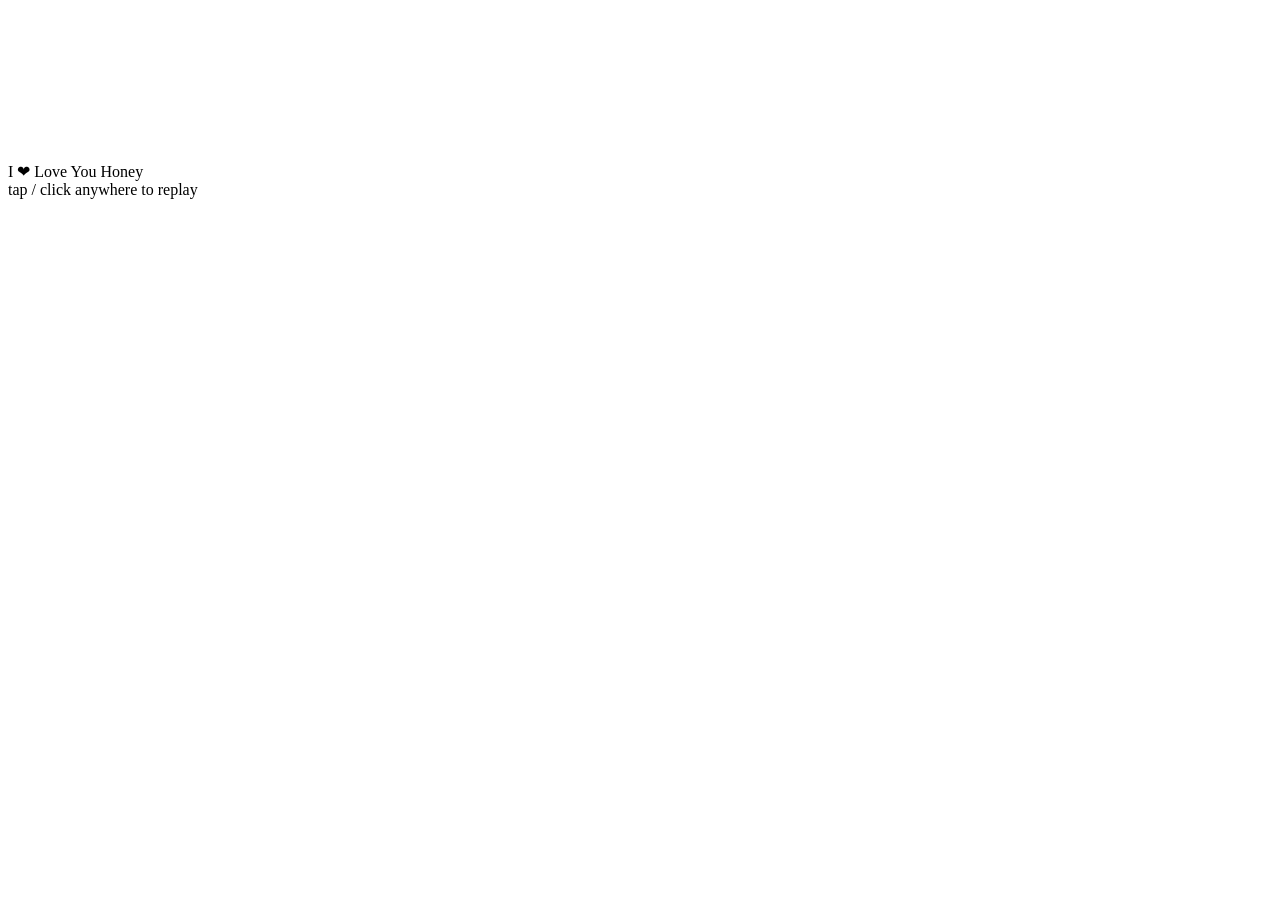
==== index.html @ a8d40981 "Add files via upload" ====
<!DOCTYPE html>
<html lang="en">
<head>
<meta charset="UTF-8">
<meta name="viewport" content="width=device-width, initial-scale=1.0, viewport-fit=cover">
<title>I Love You Honey</title>
<link rel="stylesheet" href="project4.css" />
</head>
<body>

  <!-- Layer 1: matrix / digital rain background -->
  <canvas id="rainCanvas"></canvas>

  <!-- Layer 2: soft bokeh / defocus blobs used during transitions -->
  <canvas id="bokehCanvas"></canvas>

  <!-- Layer 3: heart particle system (thousands of glowing points) -->
  <canvas id="heartCanvas"></canvas>
  <canvas id="heartGlowCanvas"></canvas>

  <!-- Layer 4: DOM text stage (countdown, words, final caption) -->
  <div id="stage">
    <div id="countdown"></div>
    <div id="wordStage"></div>
    <div id="centerCaption">I <span class="heartGlyph">&#10084;</span> Love You Honey</div>
  </div>

  <div id="hint">tap / click anywhere to replay</div>

  <script src="project4.js"></script>
</body>
</html>
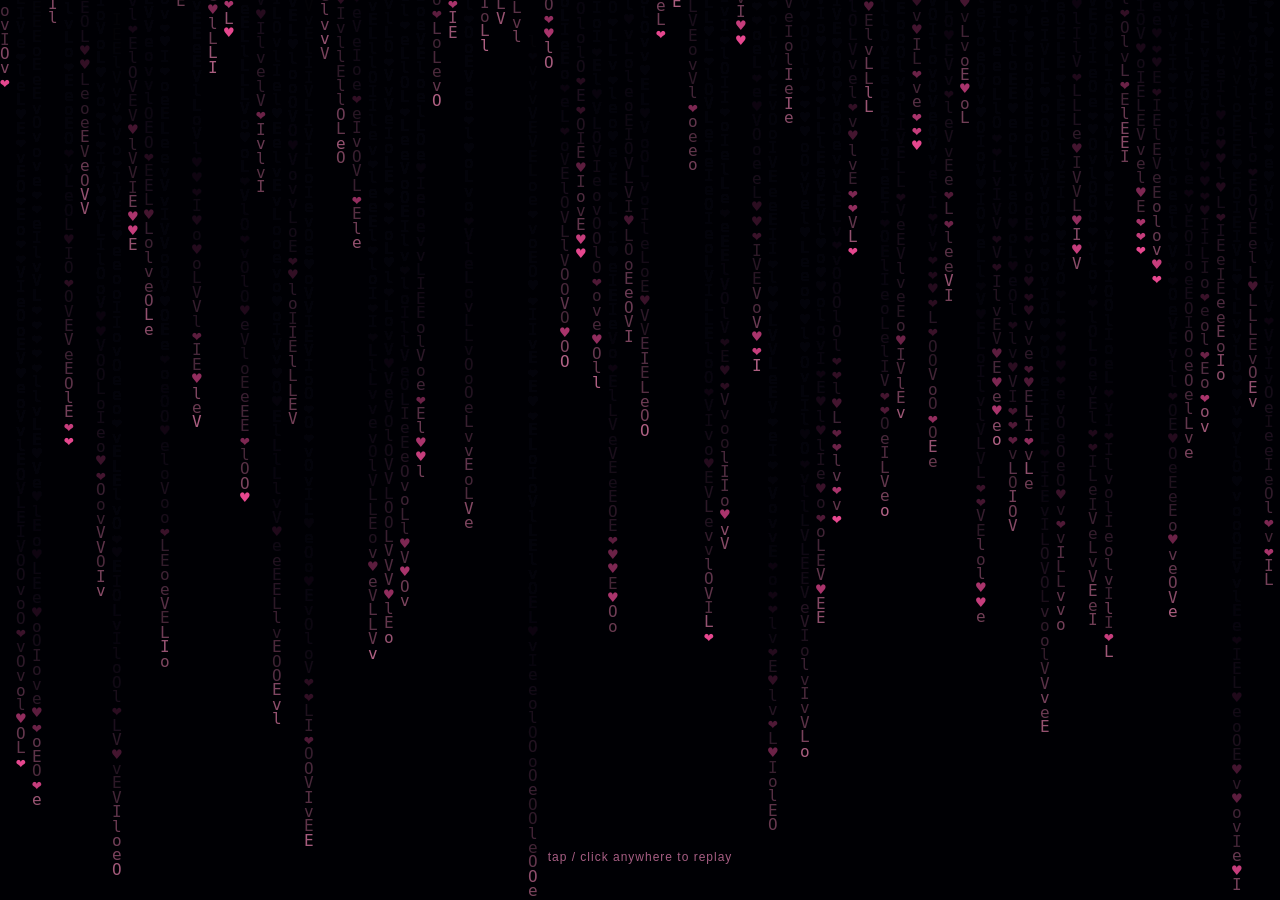
==== commit 0bad35a3: "index.html" ====
--- a/index.html
+++ b/index.html
@@ -4,7 +4,7 @@
 <meta charset="UTF-8">
 <meta name="viewport" content="width=device-width, initial-scale=1.0, viewport-fit=cover">
 <title>I Love You Honey</title>
-<link rel="stylesheet" href="project4.css" />
+<link rel="stylesheet" href="index.css" />
 </head>
 <body>
 
@@ -27,6 +27,6 @@
 
   <div id="hint">tap / click anywhere to replay</div>
 
-  <script src="project4.js"></script>
+  <script src="index.js"></script>
 </body>
-</html>+</html>
--- a/index.css
+++ b/index.css
@@ -0,0 +1,233 @@
+/* =========================================================
+   GLOBAL / RESET
+   ========================================================= */
+* {
+  box-sizing: border-box;
+}
+
+html, body {
+  margin: 0;
+  padding: 0;
+  width: 100%;
+  height: 100%;
+  background: #05060a;
+  overflow: hidden;
+  font-family: 'Segoe UI', 'Trebuchet MS', sans-serif;
+  -webkit-font-smoothing: antialiased;
+}
+
+/* =========================================================
+   CANVAS LAYERS (stacked, full-screen, GPU friendly)
+   ========================================================= */
+#rainCanvas,
+#bokehCanvas,
+#heartCanvas,
+#heartGlowCanvas {
+  position: fixed;
+  top: 0;
+  left: 0;
+  width: 100vw;
+  height: 100vh;
+  display: block;
+}
+
+#rainCanvas   { z-index: 1; }
+#bokehCanvas  { z-index: 2; opacity: 0; transition: opacity 1.2s ease; }
+#heartGlowCanvas {
+  z-index: 3;
+  filter: blur(14px) saturate(1.3);
+  opacity: 0;
+  transition: opacity 1.4s ease;
+  will-change: opacity;
+}
+#heartCanvas  {
+  z-index: 4;
+  opacity: 0;
+  transition: opacity 1.4s ease;
+  will-change: opacity;
+}
+
+#bokehCanvas.show,
+#heartCanvas.show,
+#heartGlowCanvas.show {
+  opacity: 1;
+}
+
+/* =========================================================
+   TEXT STAGE
+   ========================================================= */
+#stage {
+  position: fixed;
+  top: 0;
+  left: 0;
+  width: 100%;
+  height: 100%;
+  z-index: 10;
+  display: flex;
+  align-items: center;
+  justify-content: center;
+  pointer-events: none;
+}
+
+/* ---------- Shared "LED / dot matrix" glowing text look ---------- */
+.ledText {
+  position: relative;
+  font-weight: 800;
+  line-height: 1;
+  color: transparent;
+  background-image:
+    radial-gradient(circle, #fbf6e8 42%, transparent 45%),
+    linear-gradient(100deg, #fff2c4 20%, #ffffff 40%, #ffd977 55%, #fff2c4 75%);
+  background-size: 9px 9px, 300% 100%;
+  background-blend-mode: normal;
+  -webkit-background-clip: text;
+  background-clip: text;
+  filter:
+    drop-shadow(0 0 10px rgba(255, 221, 136, 0.75))
+    drop-shadow(0 0 26px rgba(255, 187, 85, 0.55))
+    drop-shadow(0 0 55px rgba(255, 187, 85, 0.35));
+  opacity: 0;
+  transform: scale(0.35);
+  letter-spacing: 2px;
+  text-align: center;
+}
+
+.ledText.pop {
+  animation:
+    ledPop 0.85s cubic-bezier(.22, 1, .36, 1) forwards,
+    ledShine 1.1s linear forwards;
+}
+
+@keyframes ledPop {
+  0%   { opacity: 0; transform: scale(0.35); letter-spacing: 14px; }
+  38%  { opacity: 1; transform: scale(1.16); letter-spacing: 2px; }
+  58%  { opacity: 1; transform: scale(0.97); }
+  78%  { opacity: 1; transform: scale(1);    }
+  100% { opacity: 1; transform: scale(1);    }
+}
+
+@keyframes ledShine {
+  0%   { background-position: 0 0, 200% 0; }
+  100% { background-position: 0 0, -60% 0; }
+}
+
+.ledText.fadeOut {
+  animation: ledFadeOut 0.45s ease forwards;
+}
+@keyframes ledFadeOut {
+  to { opacity: 0; transform: scale(0.82); }
+}
+
+/* countdown numbers */
+#countdown {
+  position: absolute;
+  top: 50%;
+  left: 50%;
+  transform: translate(-50%, -50%);
+  display: flex;
+  align-items: center;
+  justify-content: center;
+  font-size: clamp(90px, 26vw, 340px);
+  pointer-events: none;
+}
+#countdown .ledText {
+  position: relative;
+  top: auto;
+  left: auto;
+  transform-origin: center;
+  margin: 0;
+}
+
+/* travelling spark that orbits each numeral / letter */
+.spark {
+  position: absolute;
+  width: 10px;
+  height: 10px;
+  border-radius: 50%;
+  top: 50%;
+  left: 50%;
+  background: radial-gradient(circle, #fffdf0 0%, #ffe9a8 45%, transparent 72%);
+  box-shadow: 0 0 18px 6px rgba(255, 233, 168, 0.85);
+  opacity: 0;
+}
+.spark.show {
+  animation: orbit 0.85s ease-in-out forwards;
+}
+@keyframes orbit {
+  0%   { opacity: 0; transform: translate(-50%, -50%) rotate(0deg)   translateX(15vmin) rotate(0deg)    scale(0.4); }
+  14%  { opacity: 1; }
+  50%  { transform: translate(-50%, -50%) rotate(180deg) translateX(15vmin) rotate(-180deg) scale(1); }
+  86%  { opacity: 1; }
+  100% { opacity: 0; transform: translate(-50%, -50%) rotate(360deg) translateX(15vmin) rotate(-360deg) scale(0.4); }
+}
+
+/* word-by-word reveal: You / Are / My / Love */
+#wordStage {
+  position: relative;
+  display: flex;
+  align-items: center;
+  justify-content: center;
+}
+#wordStage .ledText {
+  font-size: clamp(64px, 15vw, 210px);
+  position: relative;
+}
+
+/* final centered script caption inside the heart */
+#centerCaption {
+  position: absolute;
+  top: 50%;
+  left: 50%;
+  transform: translate(-50%, -50%) scale(0.6);
+  z-index: 12;
+  white-space: nowrap;
+  font-family: 'Segoe Script', 'Brush Script MT', cursive;
+  font-size: clamp(16px, 3.6vmin, 34px);
+  font-weight: 700;
+  letter-spacing: 0.5px;
+  color: transparent;
+  background: linear-gradient(100deg, #ffe1ec 15%, #ffffff 40%, #ff9fc7 55%, #ffe1ec 80%);
+  background-size: 300% 100%;
+  -webkit-background-clip: text;
+  background-clip: text;
+  filter:
+    drop-shadow(0 0 10px rgba(255, 47, 143, 0.75))
+    drop-shadow(0 0 26px rgba(255, 47, 143, 0.55));
+  opacity: 0;
+}
+#centerCaption.show {
+  animation: capIn 1.3s cubic-bezier(.22, 1, .36, 1) forwards,
+             ledShine 2.6s linear 1.3s infinite;
+}
+@keyframes capIn {
+  0%   { opacity: 0; transform: translate(-50%, -50%) scale(0.55); }
+  60%  { opacity: 1; transform: translate(-50%, -50%) scale(1.08); }
+  100% { opacity: 1; transform: translate(-50%, -50%) scale(1); }
+}
+.heartGlyph {
+  color: #ff3f6f;
+  -webkit-text-fill-color: #ff3f6f;
+  text-shadow: 0 0 10px rgba(255, 47, 111, 0.9);
+}
+
+/* =========================================================
+   HINT
+   ========================================================= */
+#hint {
+  position: fixed;
+  bottom: 4vh;
+  width: 100%;
+  text-align: center;
+  color: rgba(255, 143, 199, 0.65);
+  font-size: 12px;
+  letter-spacing: 1px;
+  z-index: 20;
+}
+
+/* =========================================================
+   RESPONSIVE TWEAKS
+   ========================================================= */
+@media (max-width: 480px) {
+  #countdown { font-size: clamp(80px, 34vw, 220px); }
+  #wordStage .ledText { font-size: clamp(50px, 20vw, 140px); }
+}
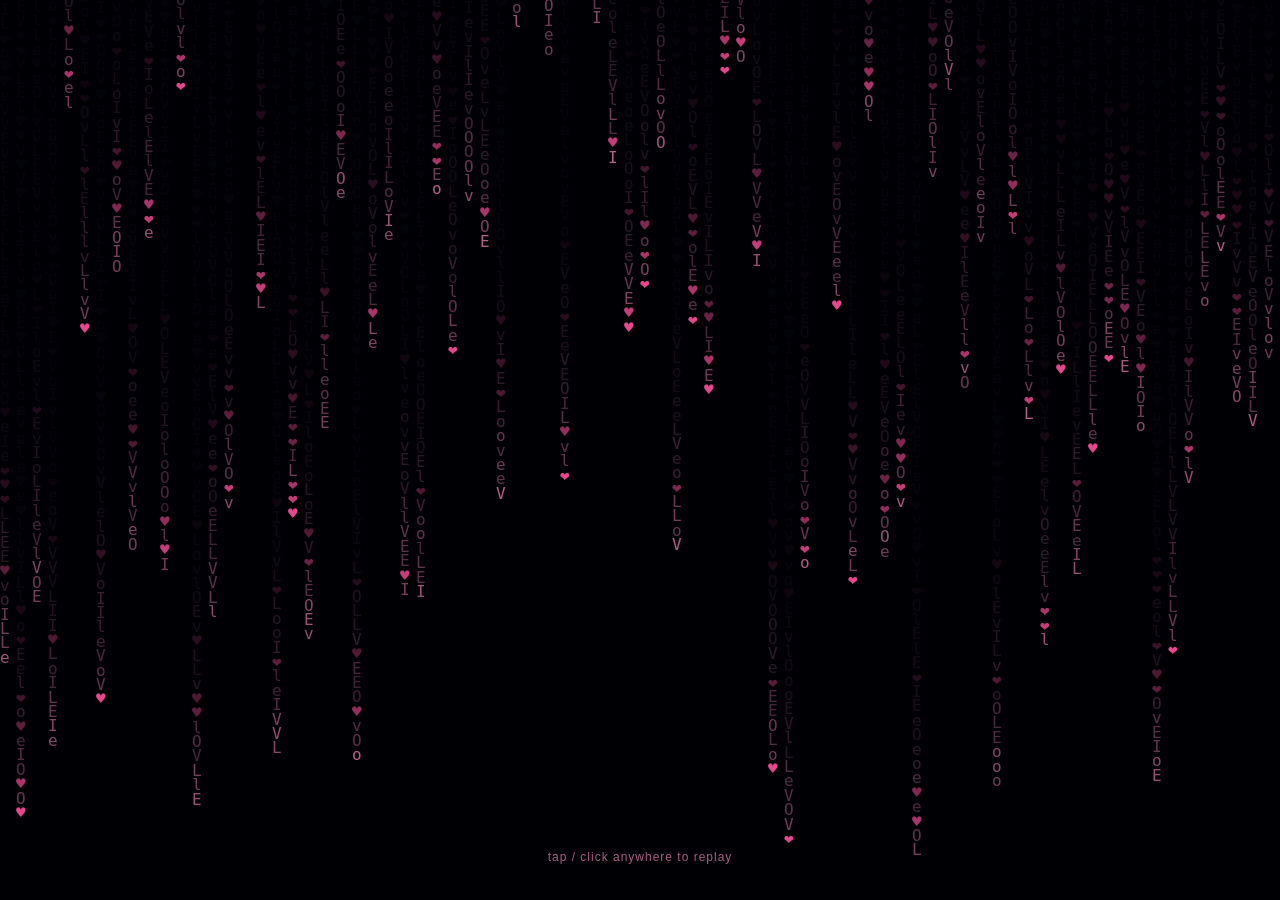
==== commit dd54816b: "Add files via upload" ====
--- a/index.html
+++ b/index.html
@@ -29,4 +29,4 @@
 
   <script src="index.js"></script>
 </body>
-</html>
+</html>
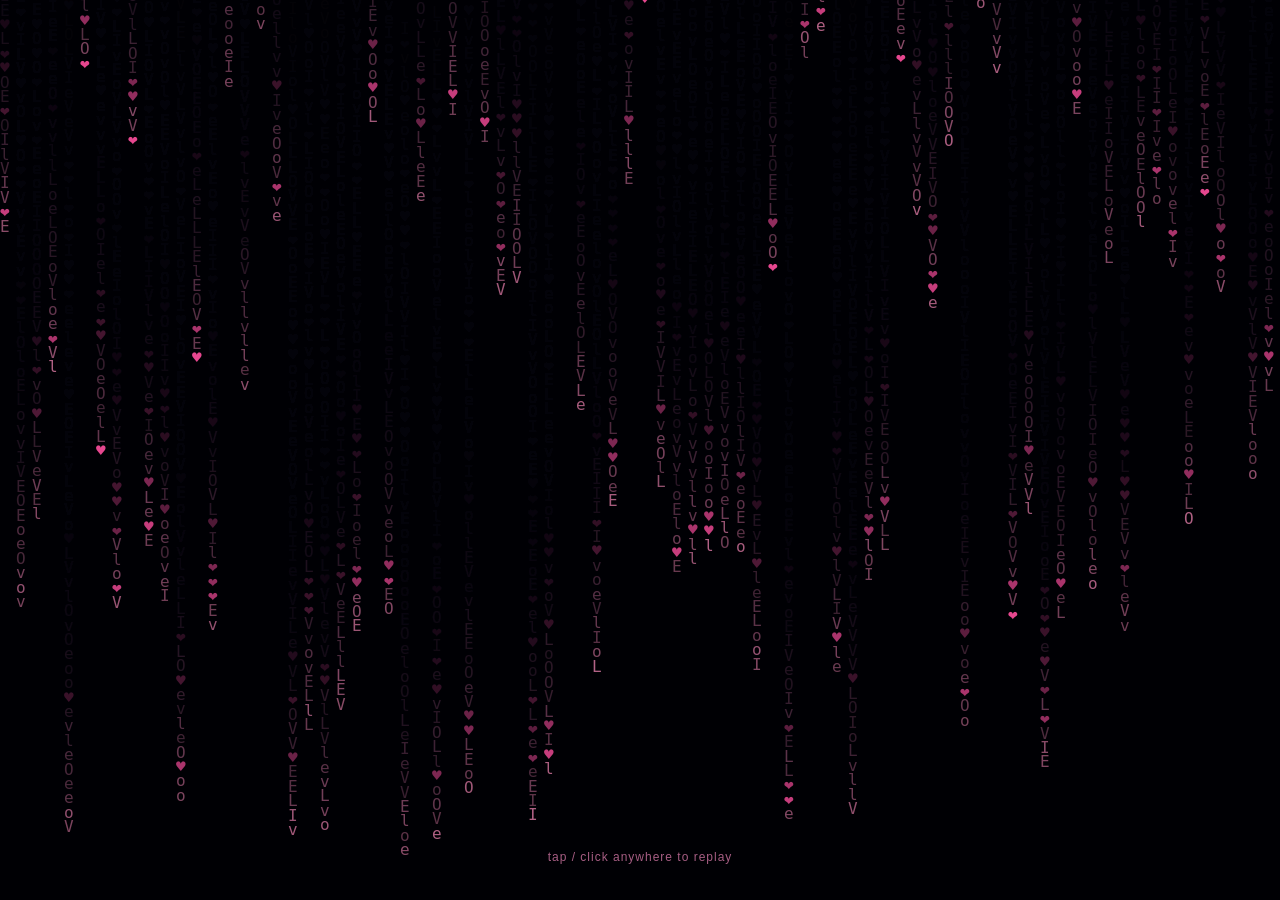
==== commit 7c060cbb: "Update index.html" ====
--- a/index.html
+++ b/index.html
@@ -3,7 +3,7 @@
 <head>
 <meta charset="UTF-8">
 <meta name="viewport" content="width=device-width, initial-scale=1.0, viewport-fit=cover">
-<title>I Love You Honey</title>
+<title>Tribute</title>
 <link rel="stylesheet" href="index.css" />
 </head>
 <body>
@@ -29,4 +29,4 @@
 
   <script src="index.js"></script>
 </body>
-</html>+</html>
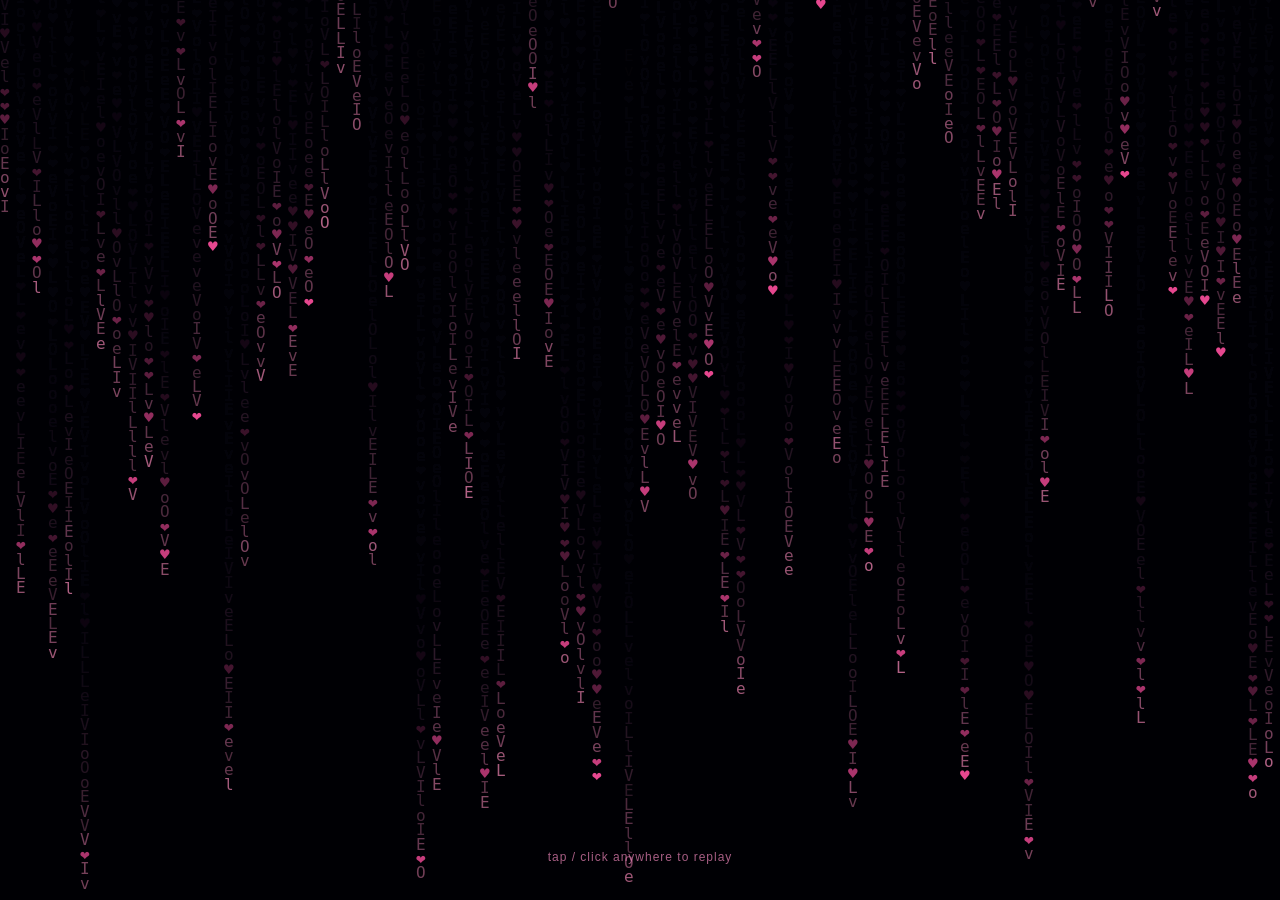
==== commit d50bcf54: "Update index.html" ====
--- a/index.html
+++ b/index.html
@@ -22,7 +22,7 @@
   <div id="stage">
     <div id="countdown"></div>
     <div id="wordStage"></div>
-    <div id="centerCaption">I <span class="heartGlyph">&#10084;</span> Love You Honey</div>
+    <div id="centerCaption">I <span class="heartGlyph">&#10084;</span> Love You</div>
   </div>
 
   <div id="hint">tap / click anywhere to replay</div>
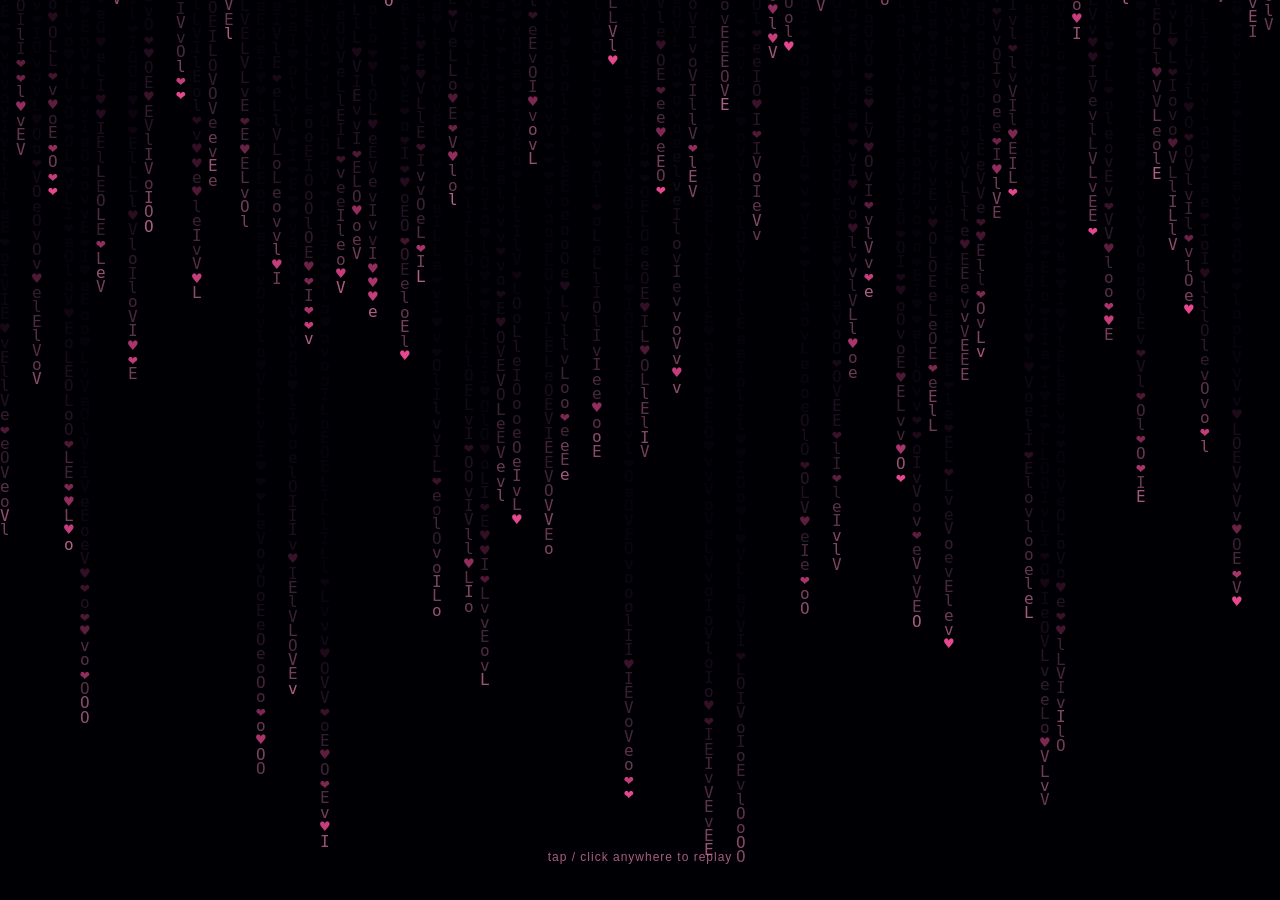
==== commit 030ea96a: "Add files via upload" ====
--- a/index.html
+++ b/index.html
@@ -22,11 +22,11 @@
   <div id="stage">
     <div id="countdown"></div>
     <div id="wordStage"></div>
-    <div id="centerCaption">I <span class="heartGlyph">&#10084;</span> Love You</div>
+    <div id="centerCaption">I <span class="heartGlyph">&#10084;</span> Love You </div>
   </div>
 
   <div id="hint">tap / click anywhere to replay</div>
 
   <script src="index.js"></script>
 </body>
-</html>
+</html>
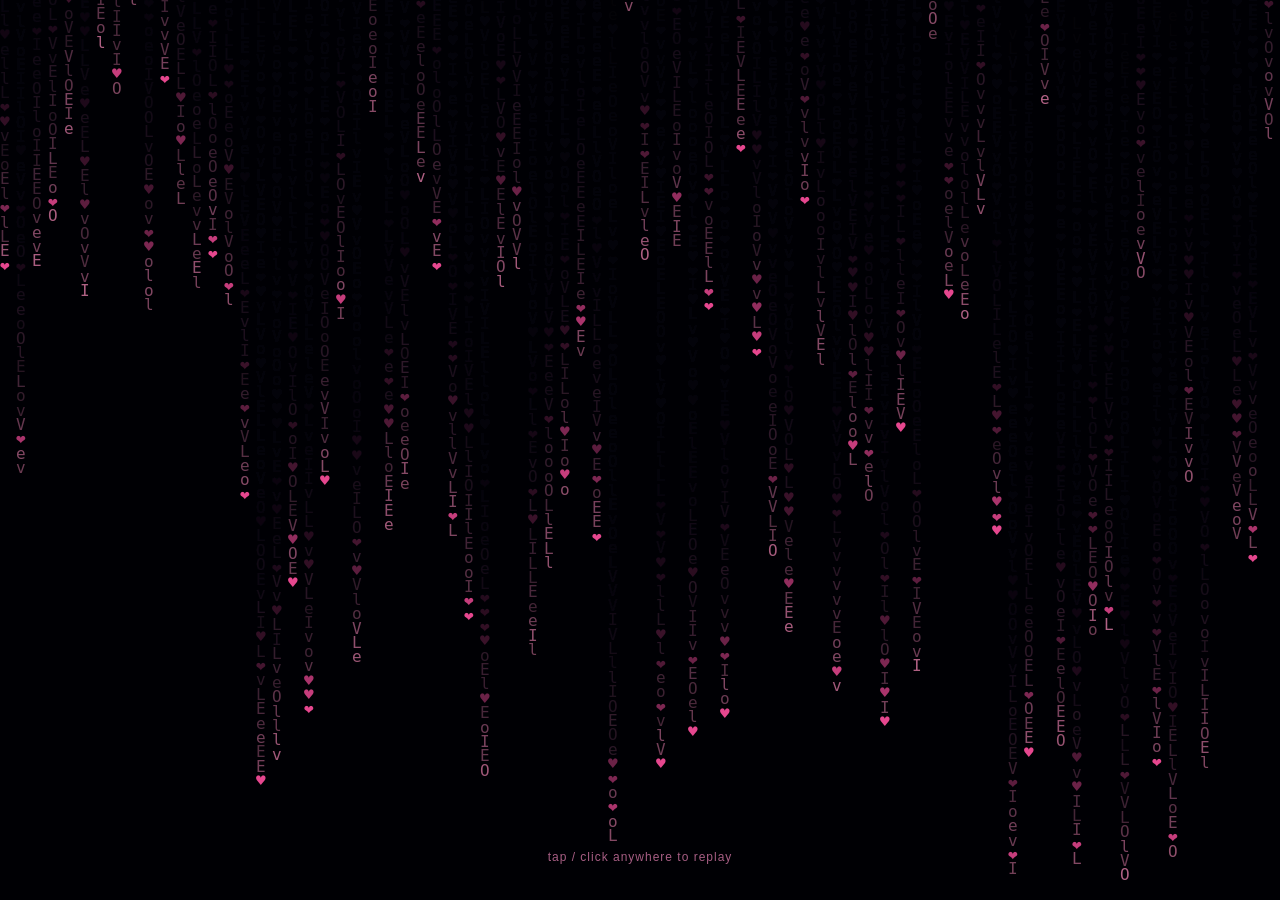
==== commit 449df231: "Update index.html" ====
--- a/index.html
+++ b/index.html
@@ -22,11 +22,11 @@
   <div id="stage">
     <div id="countdown"></div>
     <div id="wordStage"></div>
-    <div id="centerCaption">I <span class="heartGlyph">&#10084;</span> Love You </div>
+    <div id="centerCaption">I <span class="heartGlyph">&#10084;</span>Love You </div>
   </div>
 
   <div id="hint">tap / click anywhere to replay</div>
 
   <script src="index.js"></script>
 </body>
-</html>+</html>
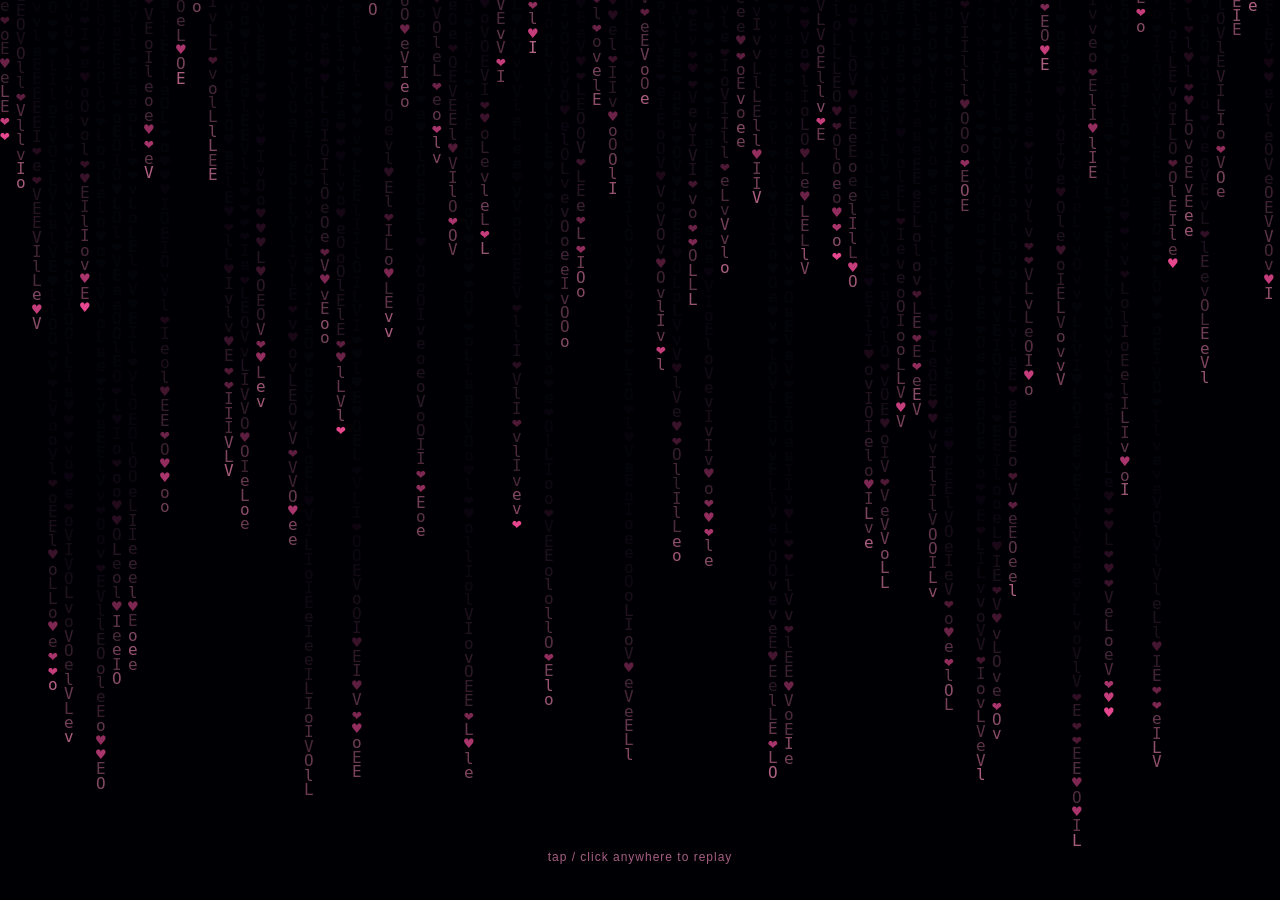
==== commit 2cab08a6: "Update index.html" ====
--- a/index.html
+++ b/index.html
@@ -22,11 +22,10 @@
   <div id="stage">
     <div id="countdown"></div>
     <div id="wordStage"></div>
-    <div id="centerCaption">I <span class="heartGlyph">&#10084;</span>Love You </div>
+    <div id="centerCaption">I <span class="heartGlyph">&#10084;</span> Love You </div>
   </div>
 
   <div id="hint">tap / click anywhere to replay</div>
-
   <script src="index.js"></script>
 </body>
 </html>
